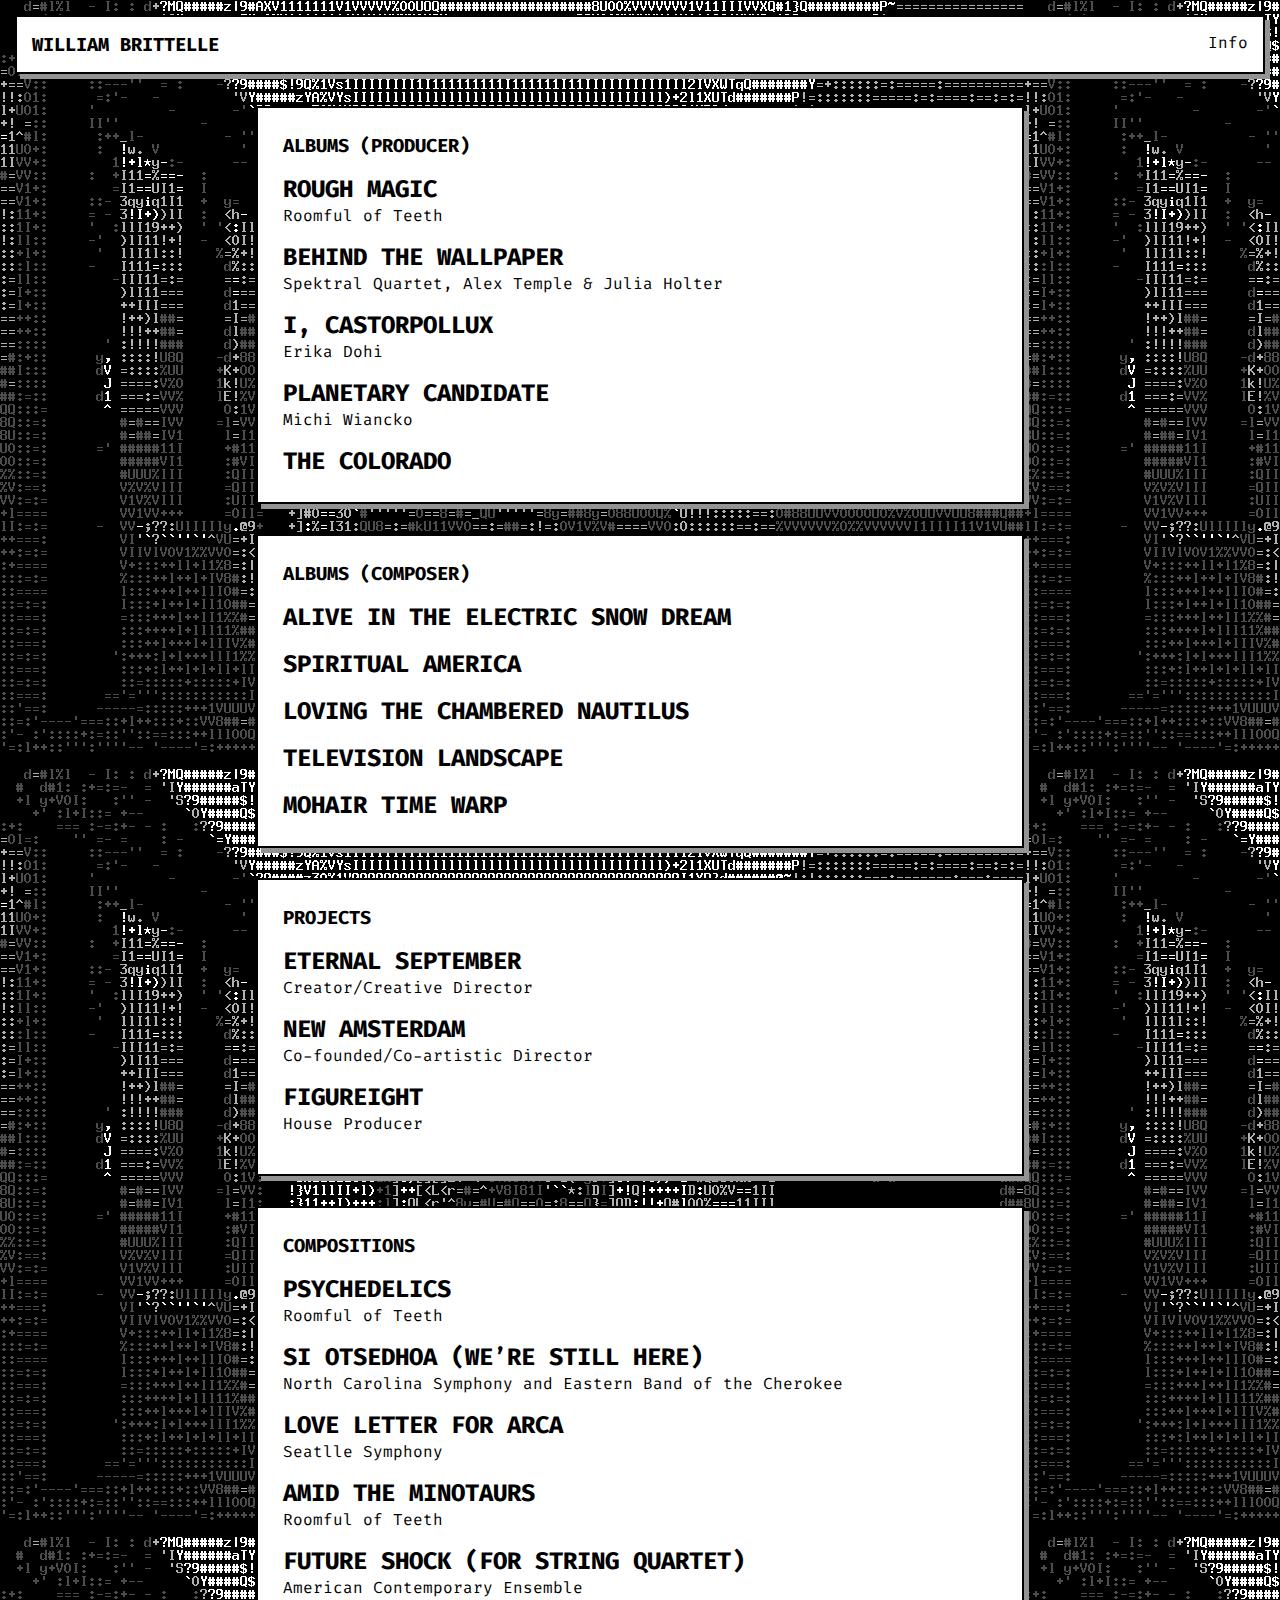
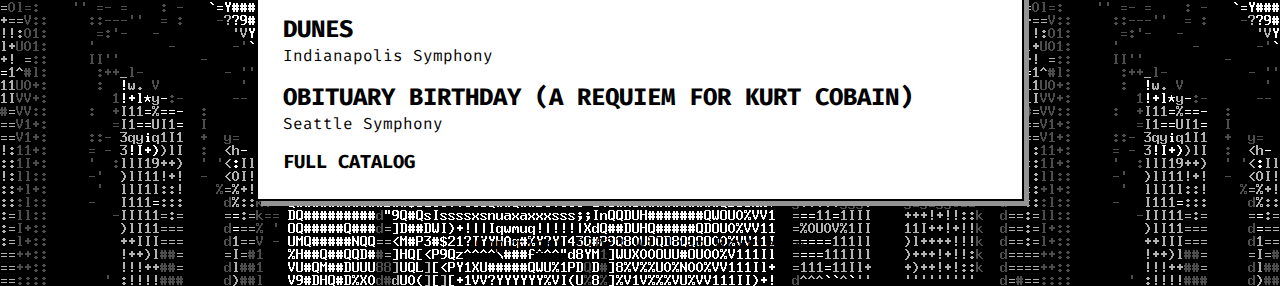
==== index.html @ 8321e182 "copy update / add background" ====
<!doctype html>
<html lang="en">

<head>
	<meta charset="UTF-8">
	<meta name="viewport" content="width=device-width, initial-scale=1.0">
	<title>William Brittelle</title>
	<link rel="stylesheet" href="style.css">
</head>

<body>

	<header class="card">
		<h3><a href="/">WILLIAM BRITTELLE</a></h3>
		<nav>
			<ul>
				<li><a href="/info">Info</a></li>
			</ul>
		</nav>
	</header>

	<main>
		<div class="card content">
			<h3>ALBUMS (PRODUCER)</h3>
			<h2><a href="https://roomfulofteeth.bandcamp.com/album/rough-magic">ROUGH MAGIC</a></h2>
			<p>Roomful of Teeth</p>
			<h2><a href="https://newamsterdamrecords.bandcamp.com/album/behind-the-wallpaper">BEHIND THE WALLPAPER</a>
			</h2>
			<p>Spektral Quartet, Alex Temple & Julia Holter</p>
			<h2><a href="https://erikadohi.bandcamp.com/album/i-castorpollux">I, CASTORPOLLUX</a></h2>
			<p>Erika Dohi</p>
			<h2><a href="https://michiwiancko.bandcamp.com/album/planetary-candidate">PLANETARY CANDIDATE</a></h2>
			<p>Michi Wiancko</p>
			<h2><a href="https://visionintoart.bandcamp.com/album/the-colorado">THE COLORADO</a></h2>
		</div>
		<div class="card content">
			<h3>ALBUMS (COMPOSER)</h3>
			<h2><a href="https://williambrittelle.bandcamp.com/album/alive-in-the-electric-snow-dream">ALIVE IN THE
					ELECTRIC SNOW
					DREAM</a></h2>
			<h2><a href="https://williambrittelle.bandcamp.com/album/spiritual-america">SPIRITUAL AMERICA</a></h2>
			<h2><a href="https://williambrittelle.bandcamp.com/album/loving-the-chambered-nautilus">LOVING THE CHAMBERED
					NAUTILUS</a></h2>
			<h2><a href="https://williambrittelle.bandcamp.com/album/television-landscape">TELEVISION LANDSCAPE</a></h2>
			<h2><a href="https://williambrittelle.bandcamp.com/album/mohair-time-warp">MOHAIR TIME WARP</a></h2>
		</div>

		<div class="card content">
			<h3>PROJECTS</h3>
			<h2><a href="https://eternal-september.net/info/">ETERNAL SEPTEMBER</a></h2>
			<p>Creator/Creative Director</p>
			<h2><a href="https://www.newamrecords.com">NEW AMSTERDAM</a></h2>
			<p>Co-founded/Co-artistic Director</p>
			<h2><a href="https://www.figure8recording.com">FIGUREIGHT</a></h2>
			<p>House Producer</p>
		</div>

		<div class="card content">
			<h3>COMPOSITIONS</h3>

			<h2><a href="https://roomfulofteeth.bandcamp.com/album/rough-magic">PSYCHEDELICS</a></h2>
			<p>Roomful of Teeth</p>

			<h2>SI OTSEDHOA (WE’RE STILL HERE)</h2>
			<p>North Carolina Symphony and Eastern Band of the Cherokee</p>

			<h2>LOVE LETTER FOR ARCA</h2>
			<p>Seatlle Symphony</p>

			<h2><a href="https://roomfulofteeth.bandcamp.com/track/amid-the-minotaurs-composed-by-william-brittelle">AMID
					THE MINOTAURS</a></h2>
			<p>Roomful of Teeth</p>

			<h2><a href="https://williambrittelle.bandcamp.com/track/future-shock-for-string-quartet-movt-i">FUTURE SHOCK
					(FOR STRING QUARTET)</a></h2>
			<p>American Contemporary Ensemble</p>

			<h2>DUNES</h2>
			<p>Indianapolis Symphony</p>

			<h2>OBITUARY BIRTHDAY (A REQUIEM FOR KURT COBAIN)</h2>
			<p>Seattle Symphony</p>

			<h3><a href="/works-list">FULL CATALOG</a></h3>
		</div>
	</main>

	<footer>
		<p>Copyright &copy;2023 William Brittelle</p>
	</footer>

</body>

</html>
---- style.css ----
@import url("https://fonts.googleapis.com/css2?family=Fira+Code:wght@300;400;500&display=swap");

* {
  box-sizing: border-box;
  margin: 0;
}
html {
  background-image: url("/images/background.png");
}

body {
  font-family: "Fira Code", monospace;
  font-size: 16px;
}

a {
  color: black;
  text-decoration: none;
  text-underline-offset: 5px;
}

a:hover {
  text-decoration: underline black dotted 2px;
}

.content a {
  text-decoration-thickness: 3px;
}

ul {
  list-style-type: none;
  overflow: hidden;

  display: flex;
  gap: 15px;
}

li {
  display: block;
  text-align: center;
}

.card {
  border: 2px solid black;
  /* box-shadow: 5px 5px 0 -2px #fff,
				5px 5px black; */
  box-shadow: 5px 5px rgb(147, 147, 147);
  background-color: white;
}

main {
  margin: 2em 20%;
}

/* main> :nth-child(odd) {
			box-shadow: 5px 5px 0 -2px #6F6CFF,
				5px 5px black;
		}

		main> :nth-child(even) {
			box-shadow: 5px 5px 0 -2px #8AFF6C,
				5px 5px black;
		} */

header {
  padding: 15px;
  display: flex;
  justify-content: space-between;

  margin: 15px;
}

.content {
  padding: 25px;
  margin: 30px 0;
}

.content > h2 {
  margin: 15px 0 0 0;
}
.content > p {
  margin: 0 0 15px 0;
}

footer {
  text-align: center;
  margin-bottom: 2em;
}

@media only screen and (max-width: 800px) {
  body {
    font-size: 14px;
  }

  main {
    margin: 2em 10%;
  }
}
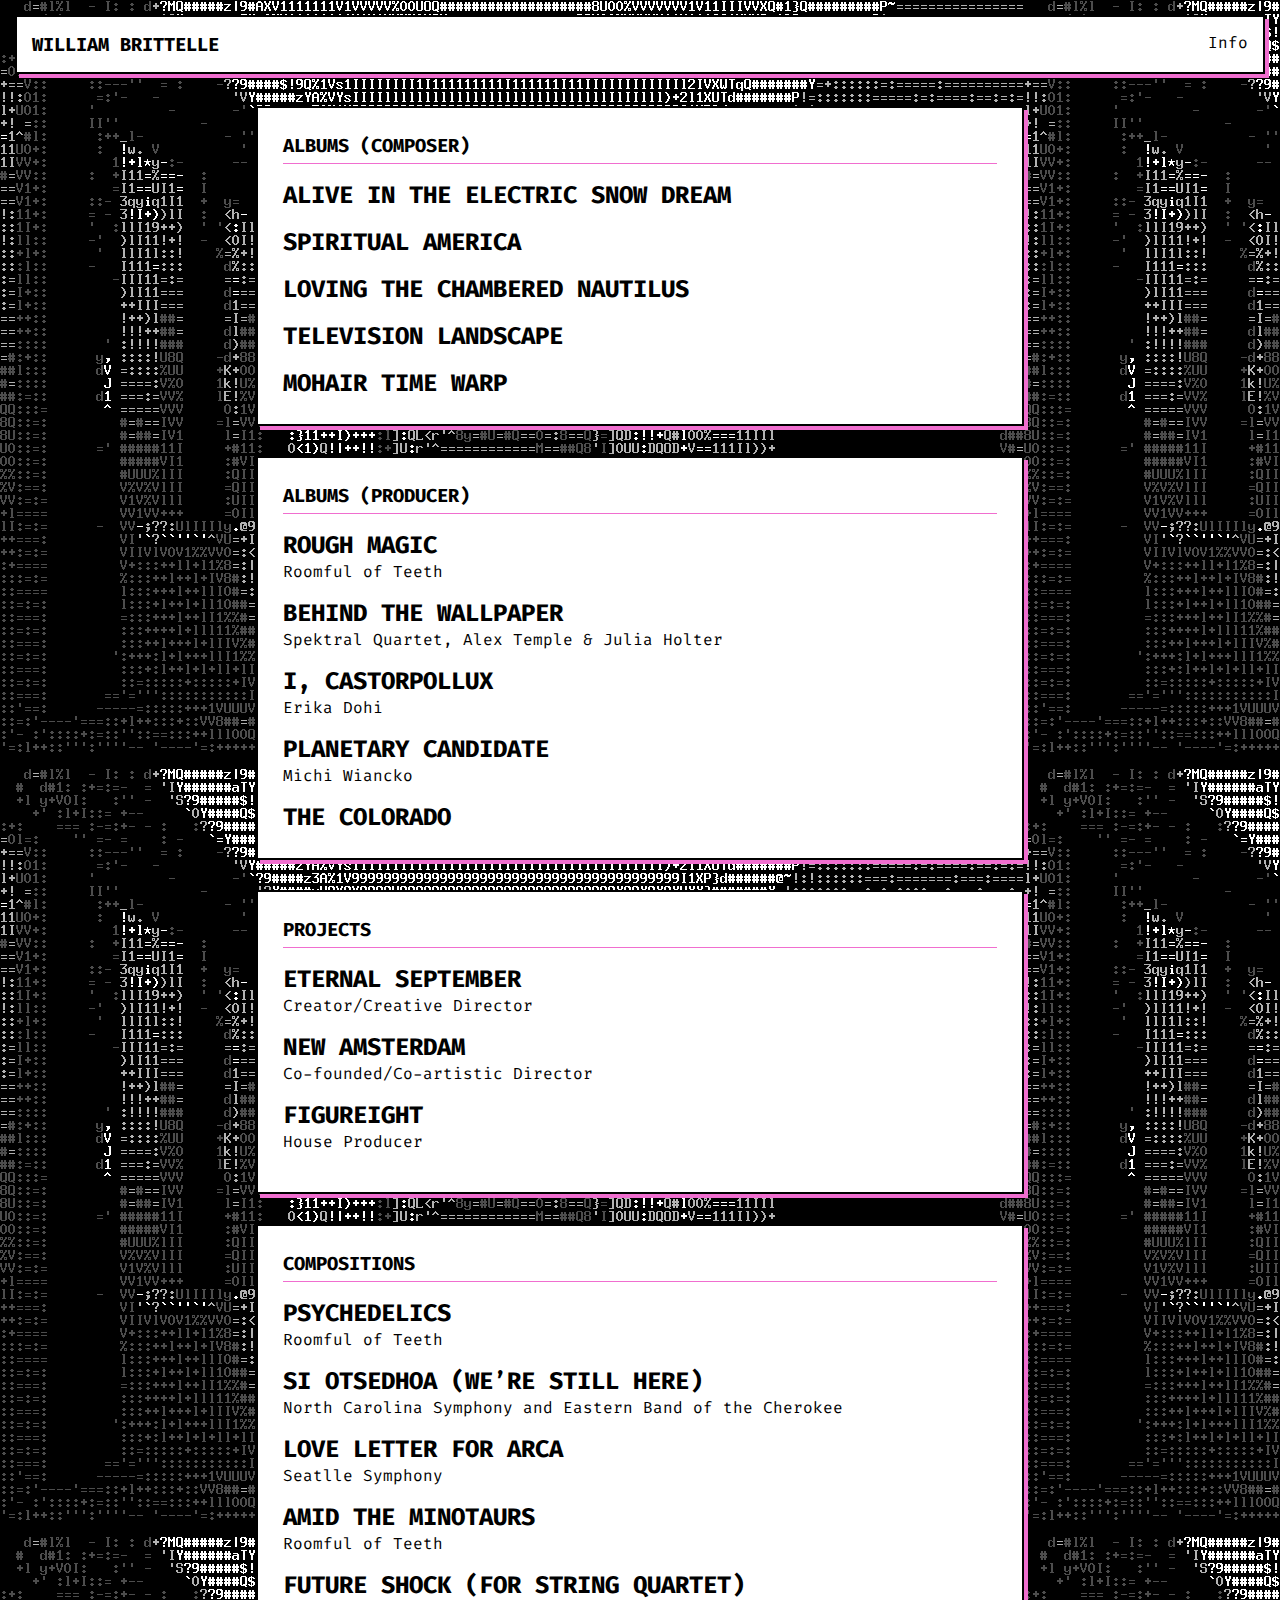
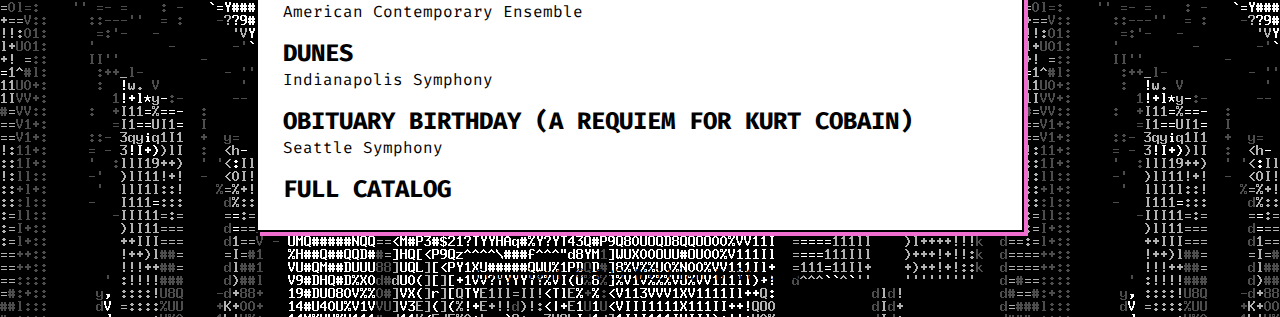
==== commit 39665b95: "bill updates / fixes + mobile stuff" ====
--- a/index.html
+++ b/index.html
@@ -11,15 +11,26 @@
 <body>
 
 	<header class="card">
-		<h3><a href="/">WILLIAM BRITTELLE</a></h3>
+		<h3 class="logo"><a href="./">WILLIAM BRITTELLE</a></h3>
 		<nav>
 			<ul>
-				<li><a href="/info">Info</a></li>
+				<li><a href="./info">Info</a></li>
 			</ul>
 		</nav>
 	</header>
 
 	<main>
+		<div class="card content">
+			<h3>ALBUMS (COMPOSER)</h3>
+			<h2><a href="https://williambrittelle.bandcamp.com/album/alive-in-the-electric-snow-dream">ALIVE IN THE
+					ELECTRIC SNOW
+					DREAM</a></h2>
+			<h2><a href="https://williambrittelle.bandcamp.com/album/spiritual-america">SPIRITUAL AMERICA</a></h2>
+			<h2><a href="https://williambrittelle.bandcamp.com/album/loving-the-chambered-nautilus">LOVING THE CHAMBERED
+					NAUTILUS</a></h2>
+			<h2><a href="https://williambrittelle.bandcamp.com/album/television-landscape">TELEVISION LANDSCAPE</a></h2>
+			<h2><a href="https://williambrittelle.bandcamp.com/album/mohair-time-warp">MOHAIR TIME WARP</a></h2>
+		</div>
 		<div class="card content">
 			<h3>ALBUMS (PRODUCER)</h3>
 			<h2><a href="https://roomfulofteeth.bandcamp.com/album/rough-magic">ROUGH MAGIC</a></h2>
@@ -32,17 +43,6 @@
 			<h2><a href="https://michiwiancko.bandcamp.com/album/planetary-candidate">PLANETARY CANDIDATE</a></h2>
 			<p>Michi Wiancko</p>
 			<h2><a href="https://visionintoart.bandcamp.com/album/the-colorado">THE COLORADO</a></h2>
-		</div>
-		<div class="card content">
-			<h3>ALBUMS (COMPOSER)</h3>
-			<h2><a href="https://williambrittelle.bandcamp.com/album/alive-in-the-electric-snow-dream">ALIVE IN THE
-					ELECTRIC SNOW
-					DREAM</a></h2>
-			<h2><a href="https://williambrittelle.bandcamp.com/album/spiritual-america">SPIRITUAL AMERICA</a></h2>
-			<h2><a href="https://williambrittelle.bandcamp.com/album/loving-the-chambered-nautilus">LOVING THE CHAMBERED
-					NAUTILUS</a></h2>
-			<h2><a href="https://williambrittelle.bandcamp.com/album/television-landscape">TELEVISION LANDSCAPE</a></h2>
-			<h2><a href="https://williambrittelle.bandcamp.com/album/mohair-time-warp">MOHAIR TIME WARP</a></h2>
 		</div>
 
 		<div class="card content">
@@ -81,7 +81,7 @@
 			<h2>OBITUARY BIRTHDAY (A REQUIEM FOR KURT COBAIN)</h2>
 			<p>Seattle Symphony</p>
 
-			<h3><a href="/works-list">FULL CATALOG</a></h3>
+			<h2><a href="./works-list">FULL CATALOG</a></h2>
 		</div>
 	</main>
 
--- a/style.css
+++ b/style.css
@@ -5,7 +5,7 @@
   margin: 0;
 }
 html {
-  background-image: url("/images/background.png");
+  background-image: url("images/background.png");
 }
 
 body {
@@ -44,7 +44,7 @@
   border: 2px solid black;
   /* box-shadow: 5px 5px 0 -2px #fff,
 				5px 5px black; */
-  box-shadow: 5px 5px rgb(147, 147, 147);
+  box-shadow: 4px 4px rgb(240, 110, 207);
   background-color: white;
 }
 
@@ -87,12 +87,27 @@
   margin-bottom: 2em;
 }
 
+h3 {
+  border-bottom: 1px solid rgb(240, 110, 207);
+  margin-bottom: 10px;
+  padding-bottom: 5px;
+}
+h4 {
+  font-weight: normal;
+}
+.logo {
+  border-bottom: none;
+  margin-bottom: 0px;
+  padding-bottom: 0px;
+}
 @media only screen and (max-width: 800px) {
   body {
-    font-size: 14px;
+    font-size: 13px;
   }
-
   main {
-    margin: 2em 10%;
+    margin: 2em 15px;
+  }
+  .content {
+    padding: 15px;
   }
 }
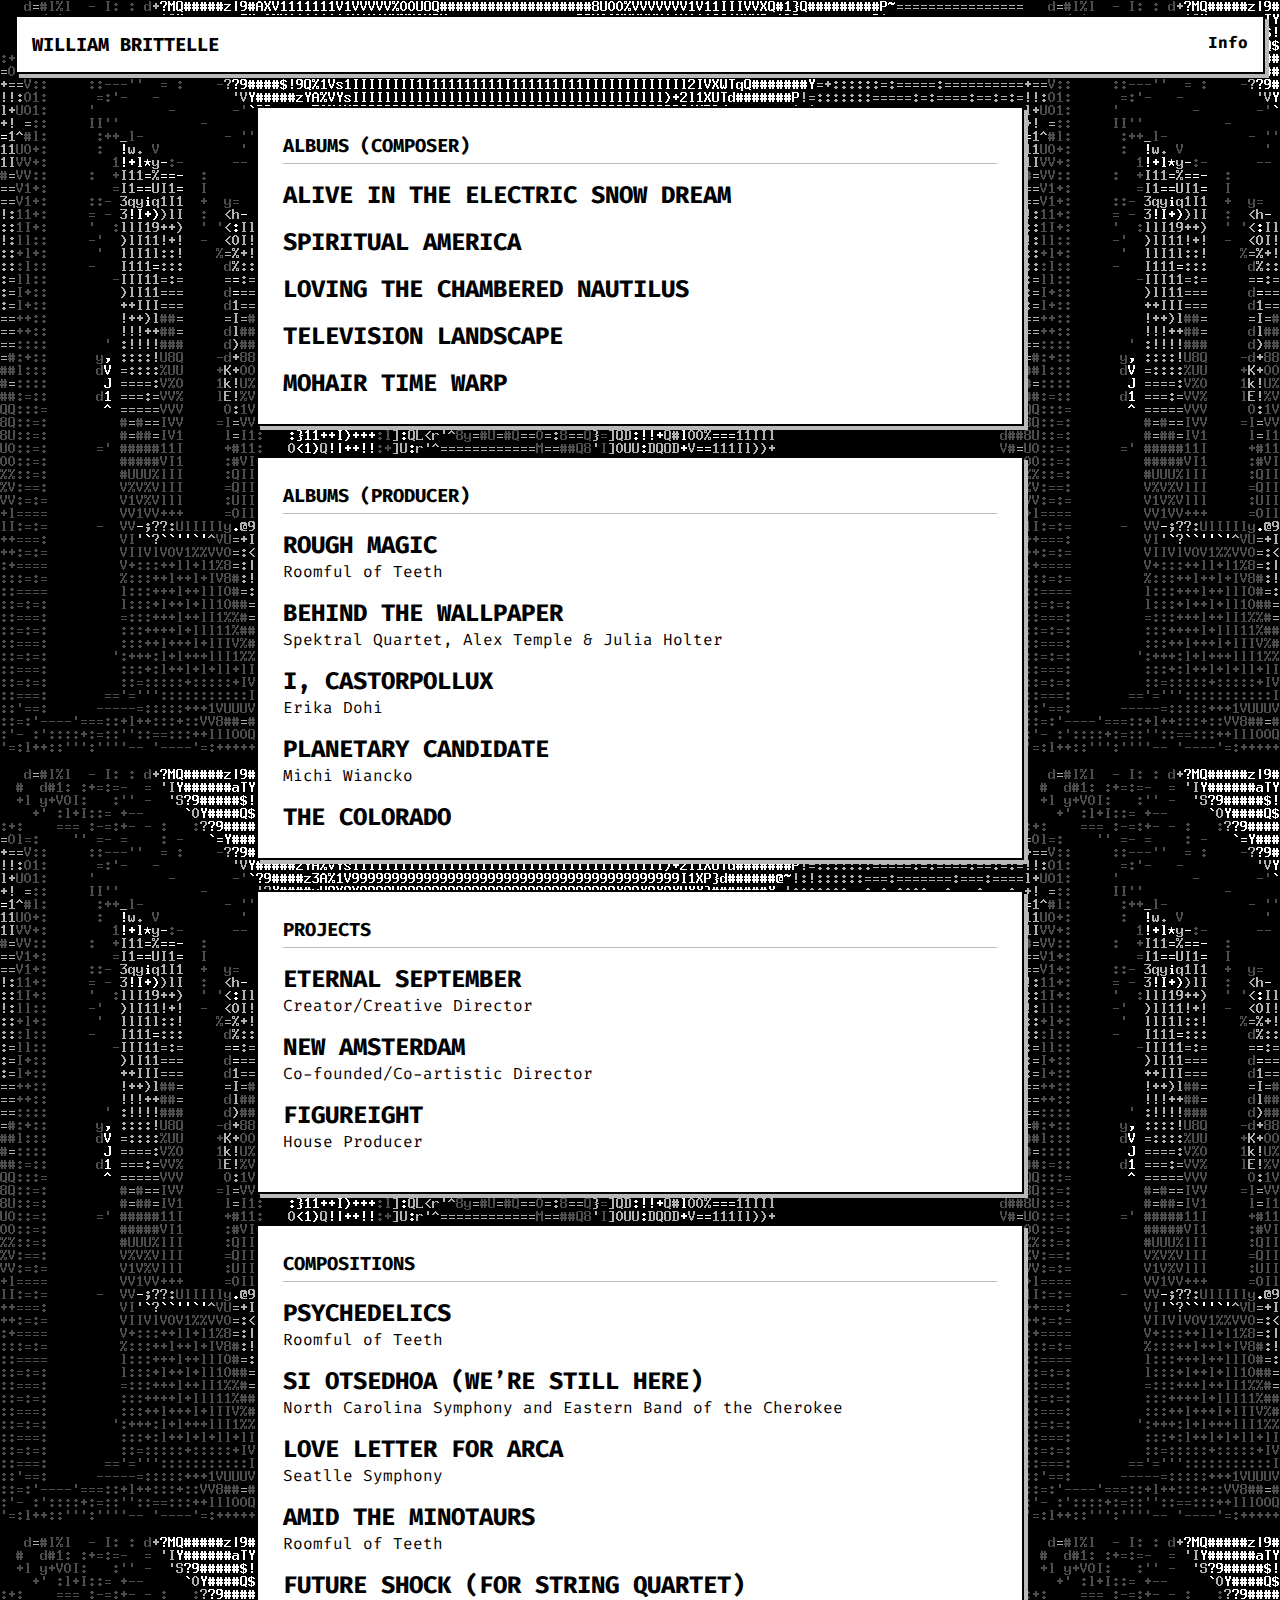
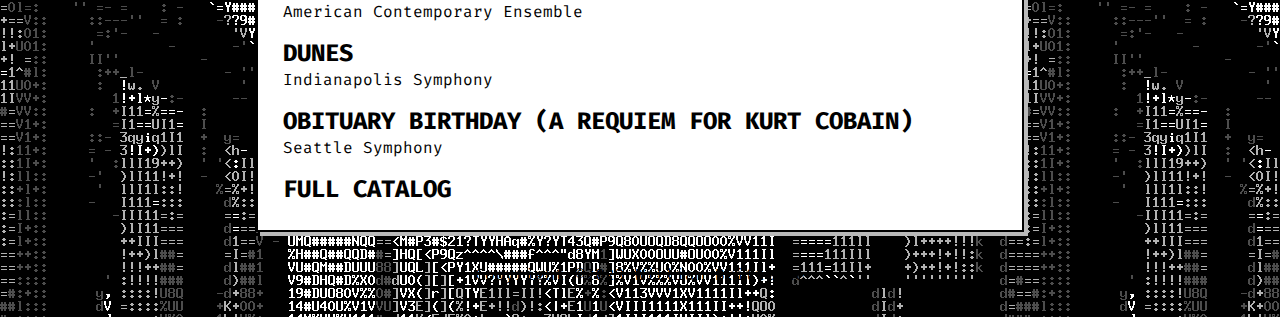
==== commit 8da33ed2: "update colors + add git ignore" ====
--- a/index.html
+++ b/index.html
@@ -12,11 +12,7 @@
 
 	<header class="card">
 		<h3 class="logo"><a href="./">WILLIAM BRITTELLE</a></h3>
-		<nav>
-			<ul>
-				<li><a href="./info">Info</a></li>
-			</ul>
-		</nav>
+		<strong><a href="./info">Info</a></strong>
 	</header>
 
 	<main>
--- a/style.css
+++ b/style.css
@@ -1,4 +1,8 @@
 @import url("https://fonts.googleapis.com/css2?family=Fira+Code:wght@300;400;500&display=swap");
+
+:root {
+  --wb-gray: rgb(185, 185, 185);
+}
 
 * {
   box-sizing: border-box;
@@ -44,7 +48,7 @@
   border: 2px solid black;
   /* box-shadow: 5px 5px 0 -2px #fff,
 				5px 5px black; */
-  box-shadow: 4px 4px rgb(240, 110, 207);
+  box-shadow: 4px 4px var(--wb-gray);
   background-color: white;
 }
 
@@ -88,7 +92,7 @@
 }
 
 h3 {
-  border-bottom: 1px solid rgb(240, 110, 207);
+  border-bottom: 1px solid var(--wb-gray);
   margin-bottom: 10px;
   padding-bottom: 5px;
 }
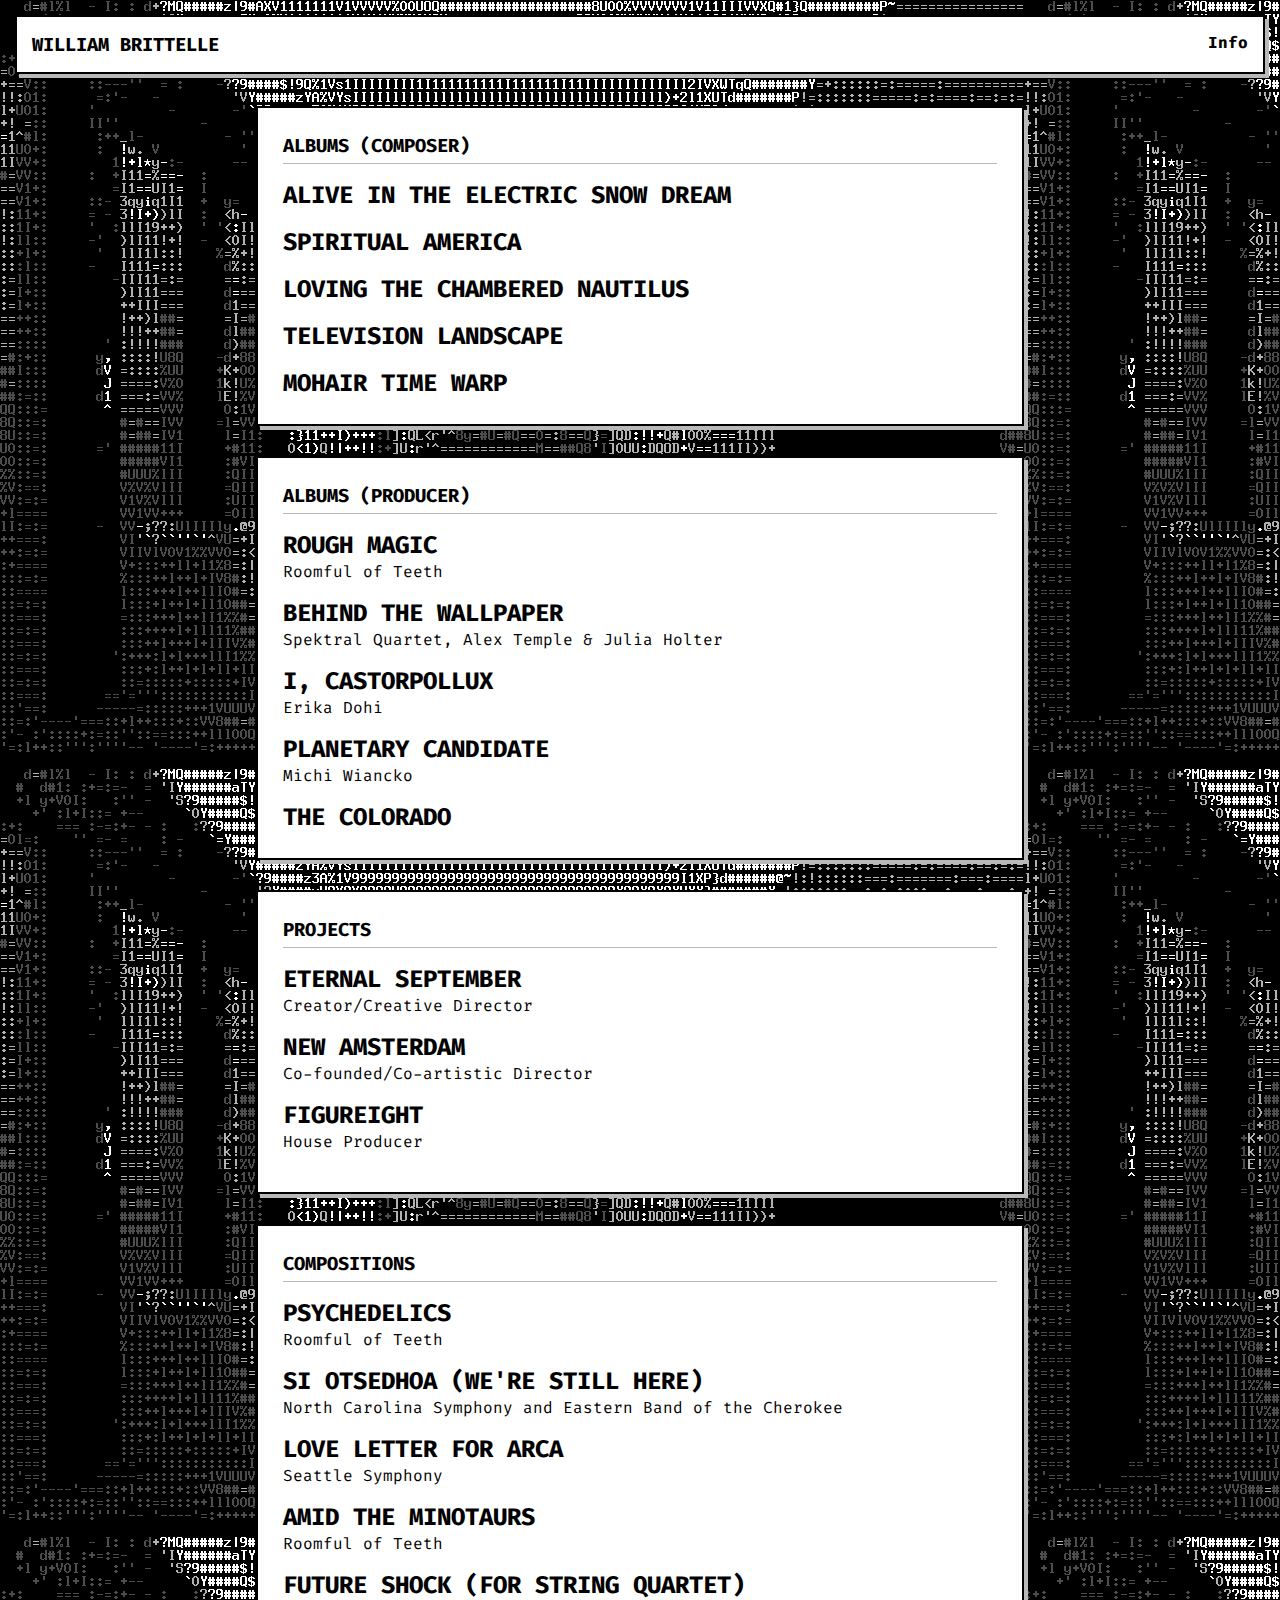
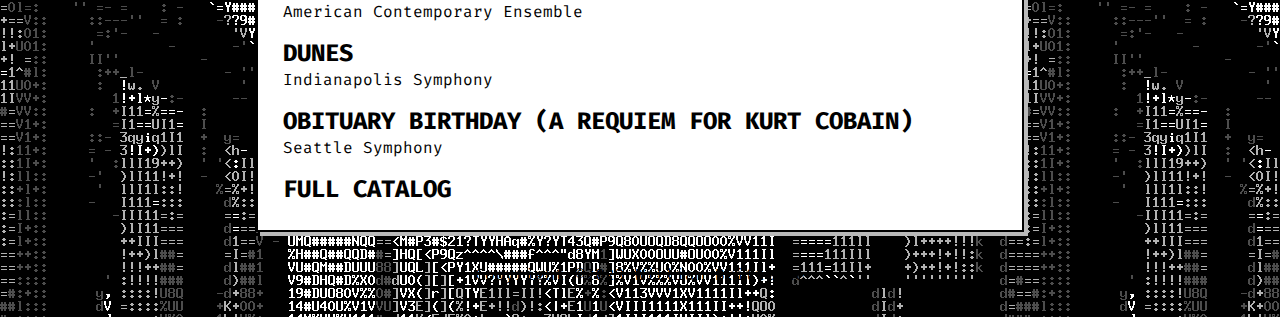
==== commit d6de996e: "fix typo" ====
--- a/index.html
+++ b/index.html
@@ -57,11 +57,11 @@
 			<h2><a href="https://roomfulofteeth.bandcamp.com/album/rough-magic">PSYCHEDELICS</a></h2>
 			<p>Roomful of Teeth</p>
 
-			<h2>SI OTSEDHOA (WE’RE STILL HERE)</h2>
+			<h2>SI OTSEDHOA (WE'RE STILL HERE)</h2>
 			<p>North Carolina Symphony and Eastern Band of the Cherokee</p>
 
 			<h2>LOVE LETTER FOR ARCA</h2>
-			<p>Seatlle Symphony</p>
+			<p>Seattle Symphony</p>
 
 			<h2><a href="https://roomfulofteeth.bandcamp.com/track/amid-the-minotaurs-composed-by-william-brittelle">AMID
 					THE MINOTAURS</a></h2>
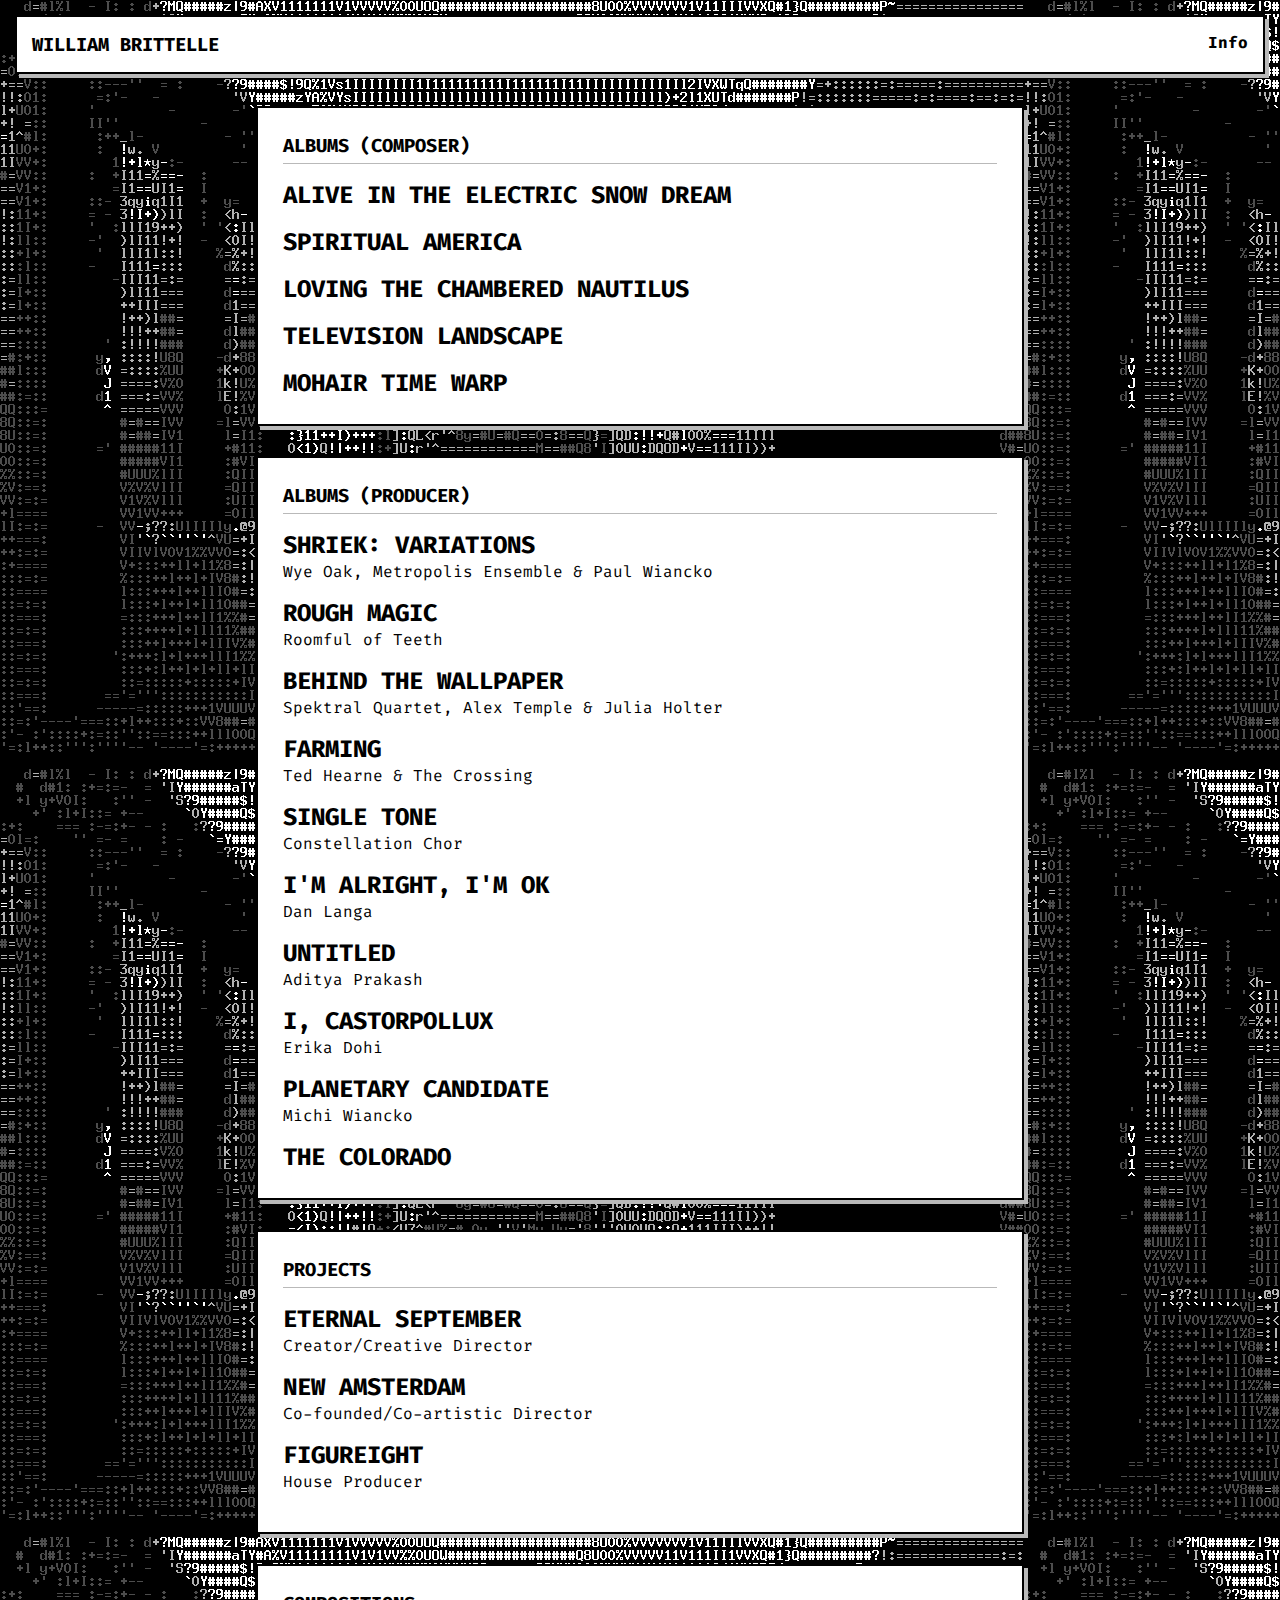
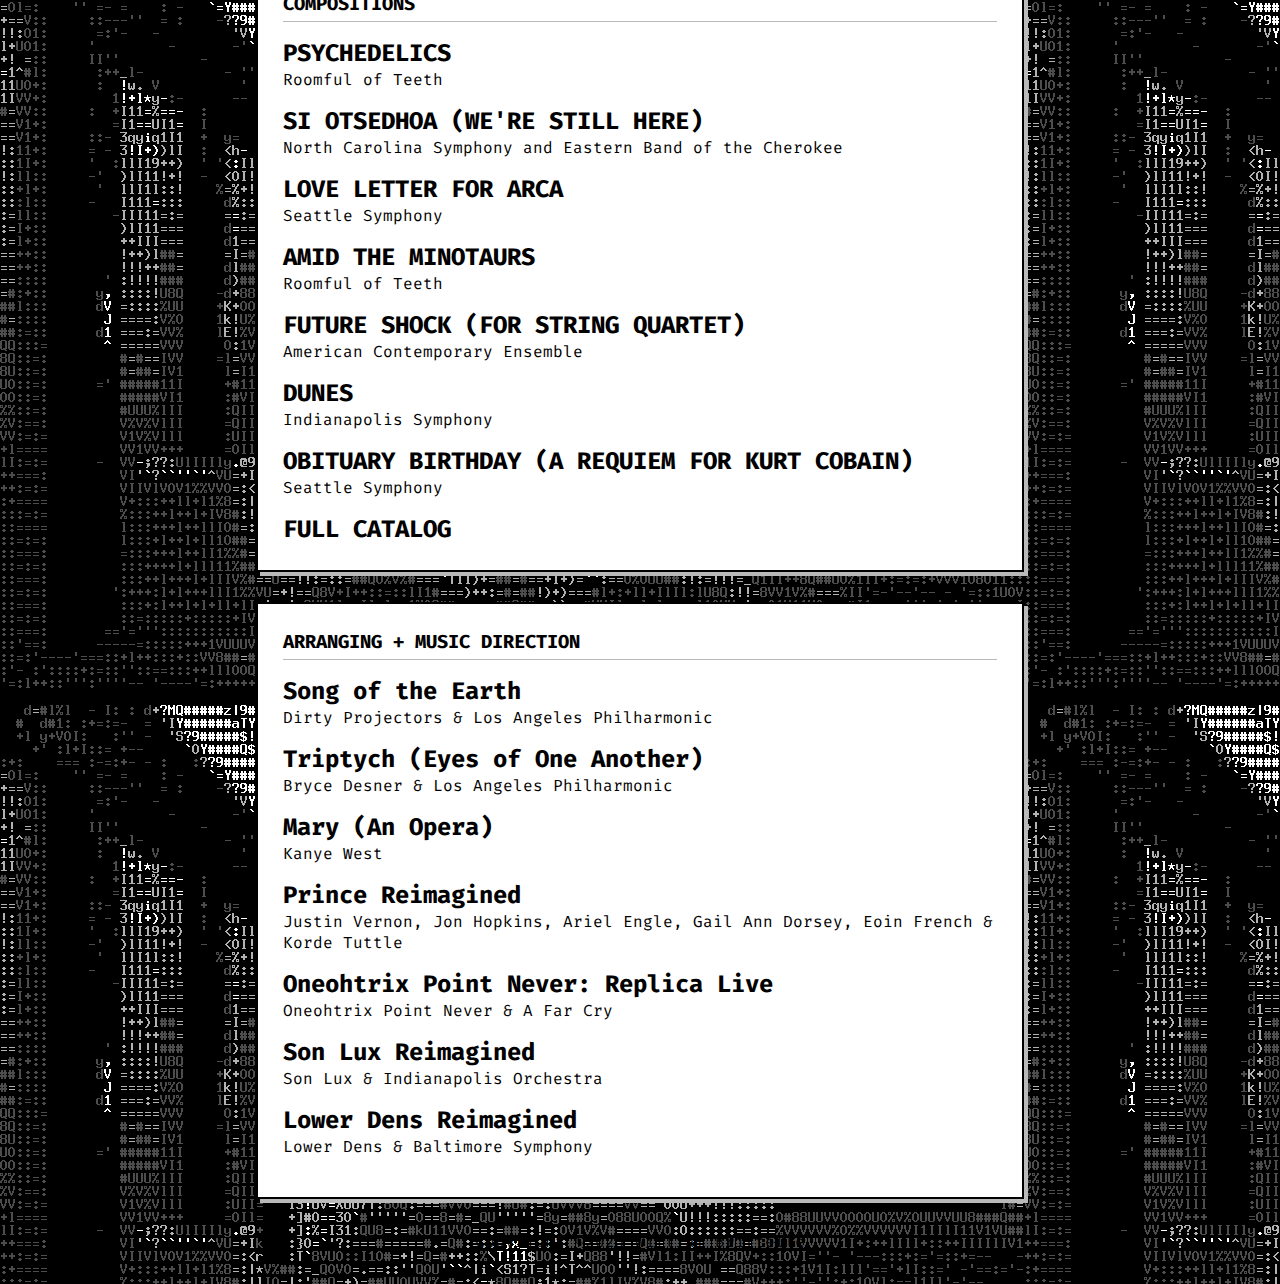
==== commit 54a91e17: "update index" ====
--- a/index.html
+++ b/index.html
@@ -29,11 +29,21 @@
 		</div>
 		<div class="card content">
 			<h3>ALBUMS (PRODUCER)</h3>
+			<h2><a href="https://wyeoak.bandcamp.com/album/shriek-variations">SHRIEK: VARIATIONS</a></h2>
+			<p>Wye Oak, Metropolis Ensemble & Paul Wiancko</p>
 			<h2><a href="https://roomfulofteeth.bandcamp.com/album/rough-magic">ROUGH MAGIC</a></h2>
 			<p>Roomful of Teeth</p>
 			<h2><a href="https://newamsterdamrecords.bandcamp.com/album/behind-the-wallpaper">BEHIND THE WALLPAPER</a>
 			</h2>
 			<p>Spektral Quartet, Alex Temple & Julia Holter</p>
+			<h2>FARMING</h2>
+			<p>Ted Hearne & The Crossing</p>
+			<h2>SINGLE TONE</h2>
+			<p>Constellation Chor</p>
+			<h2>I'M ALRIGHT, I'M OK</h2>
+			<p>Dan Langa</p>
+			<h2>UNTITLED</h2>
+			<p>Aditya Prakash</p>
 			<h2><a href="https://erikadohi.bandcamp.com/album/i-castorpollux">I, CASTORPOLLUX</a></h2>
 			<p>Erika Dohi</p>
 			<h2><a href="https://michiwiancko.bandcamp.com/album/planetary-candidate">PLANETARY CANDIDATE</a></h2>
@@ -79,6 +89,30 @@
 
 			<h2><a href="./works-list">FULL CATALOG</a></h2>
 		</div>
+		<div class="card content">
+			<h3>ARRANGING + MUSIC DIRECTION</h3>
+
+			<h2>Song of the Earth</h2>
+			<p>Dirty Projectors & Los Angeles Philharmonic</p>
+
+			<h2>Triptych (Eyes of One Another)</h2>
+			<p>Bryce Desner & Los Angeles Philharmonic</p>
+
+			<h2>Mary (An Opera)</h2>
+			<p>Kanye West</p>
+
+			<h2>Prince Reimagined</h2>
+			<p>Justin Vernon, Jon Hopkins, Ariel Engle, Gail Ann Dorsey, Eoin French & Korde Tuttle</p>
+
+			<h2>Oneohtrix Point Never: Replica Live</h2>
+			<p>Oneohtrix Point Never & A Far Cry</p>
+
+			<h2>Son Lux Reimagined</h2>
+			<p>Son Lux & Indianapolis Orchestra</p>
+
+			<h2>Lower Dens Reimagined</h2>
+			<p>Lower Dens & Baltimore Symphony</p>
+		</div>
 	</main>
 
 	<footer>
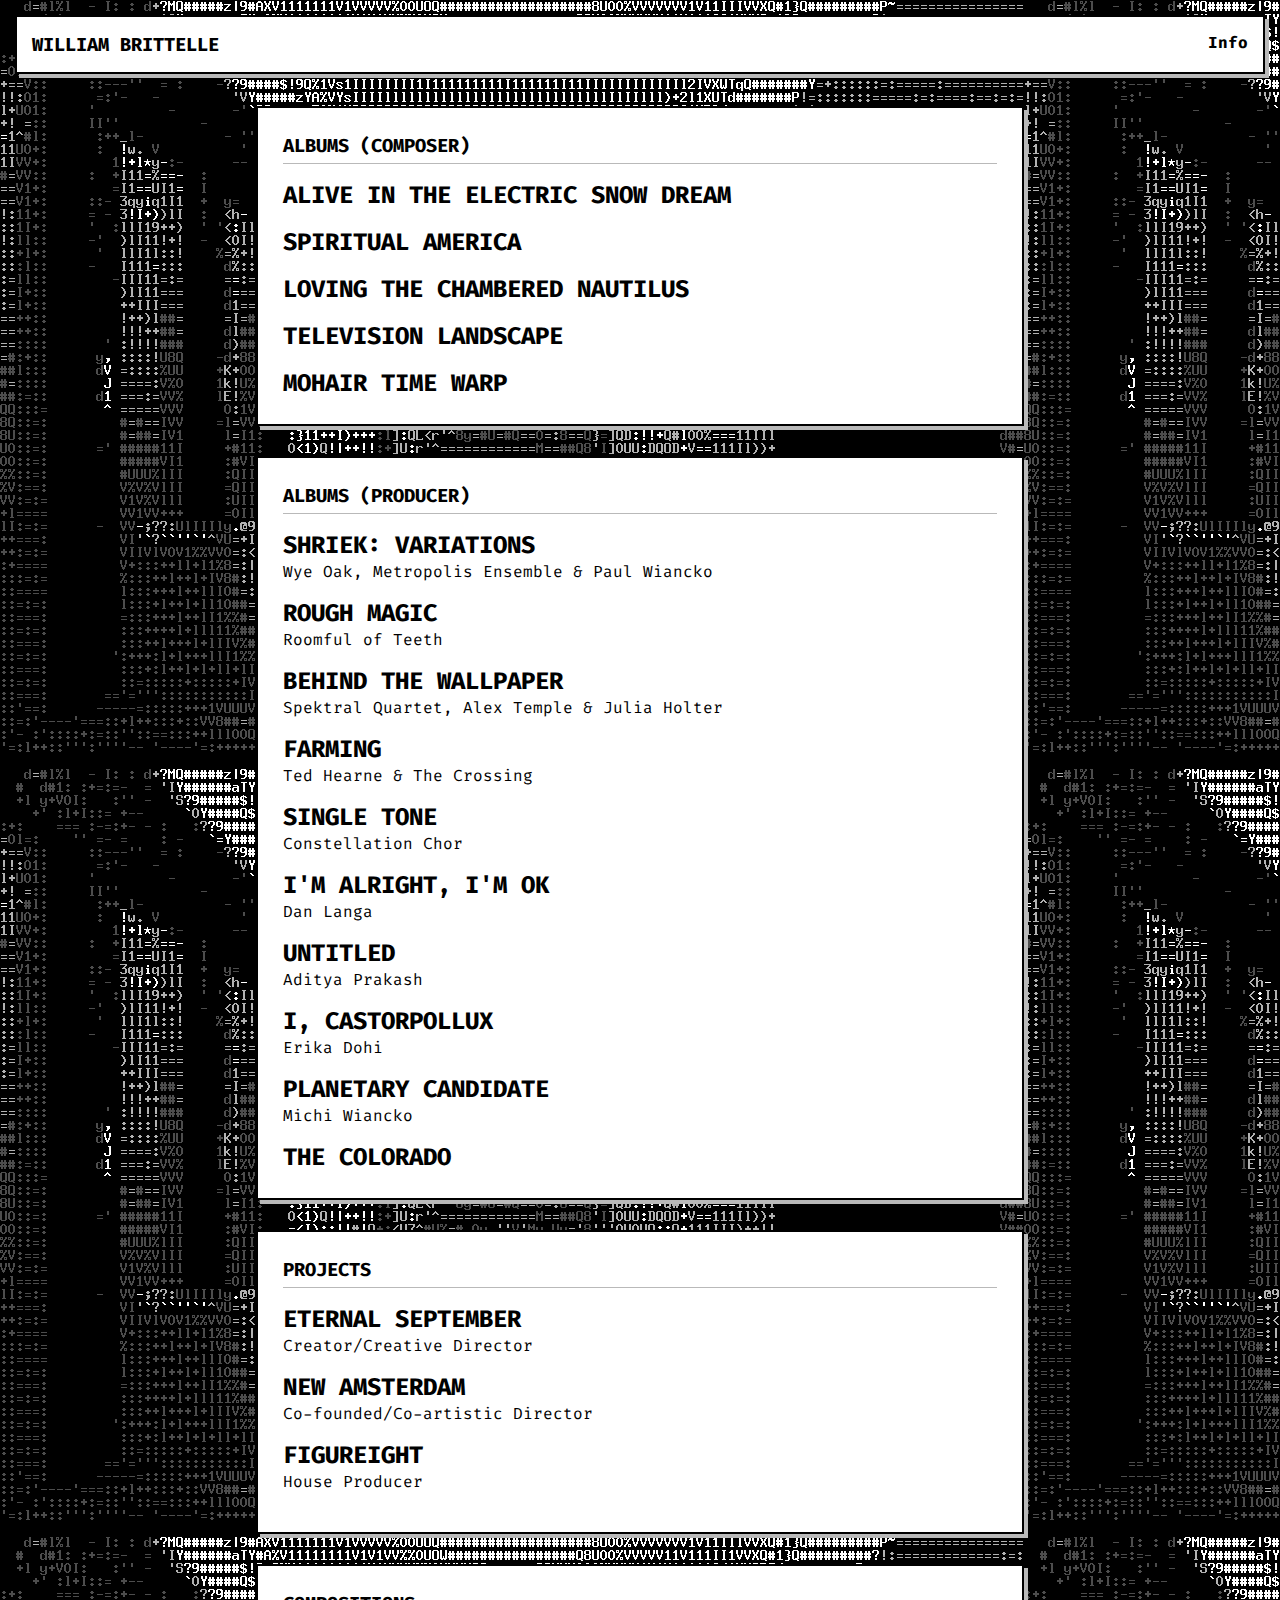
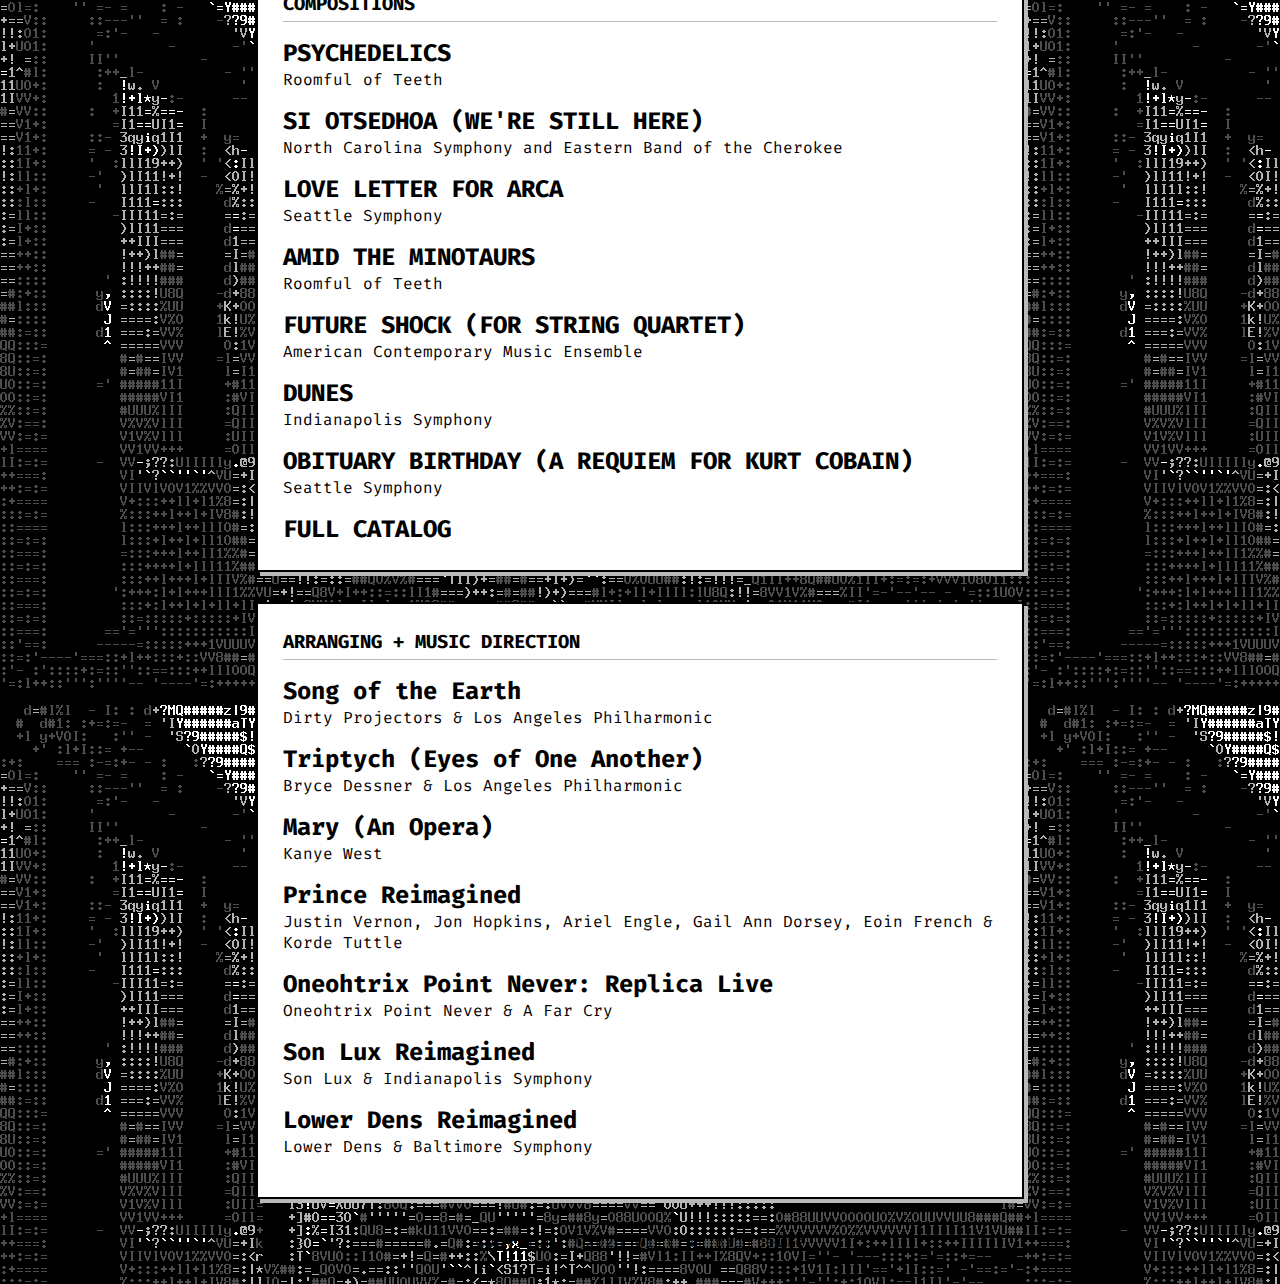
==== commit 4c1ba247: "fix spelling stuff" ====
--- a/index.html
+++ b/index.html
@@ -79,7 +79,7 @@
 
 			<h2><a href="https://williambrittelle.bandcamp.com/track/future-shock-for-string-quartet-movt-i">FUTURE SHOCK
 					(FOR STRING QUARTET)</a></h2>
-			<p>American Contemporary Ensemble</p>
+			<p>American Contemporary Music Ensemble</p>
 
 			<h2>DUNES</h2>
 			<p>Indianapolis Symphony</p>
@@ -96,7 +96,7 @@
 			<p>Dirty Projectors & Los Angeles Philharmonic</p>
 
 			<h2>Triptych (Eyes of One Another)</h2>
-			<p>Bryce Desner & Los Angeles Philharmonic</p>
+			<p>Bryce Dessner & Los Angeles Philharmonic</p>
 
 			<h2>Mary (An Opera)</h2>
 			<p>Kanye West</p>
@@ -108,7 +108,7 @@
 			<p>Oneohtrix Point Never & A Far Cry</p>
 
 			<h2>Son Lux Reimagined</h2>
-			<p>Son Lux & Indianapolis Orchestra</p>
+			<p>Son Lux & Indianapolis Symphony</p>
 
 			<h2>Lower Dens Reimagined</h2>
 			<p>Lower Dens & Baltimore Symphony</p>
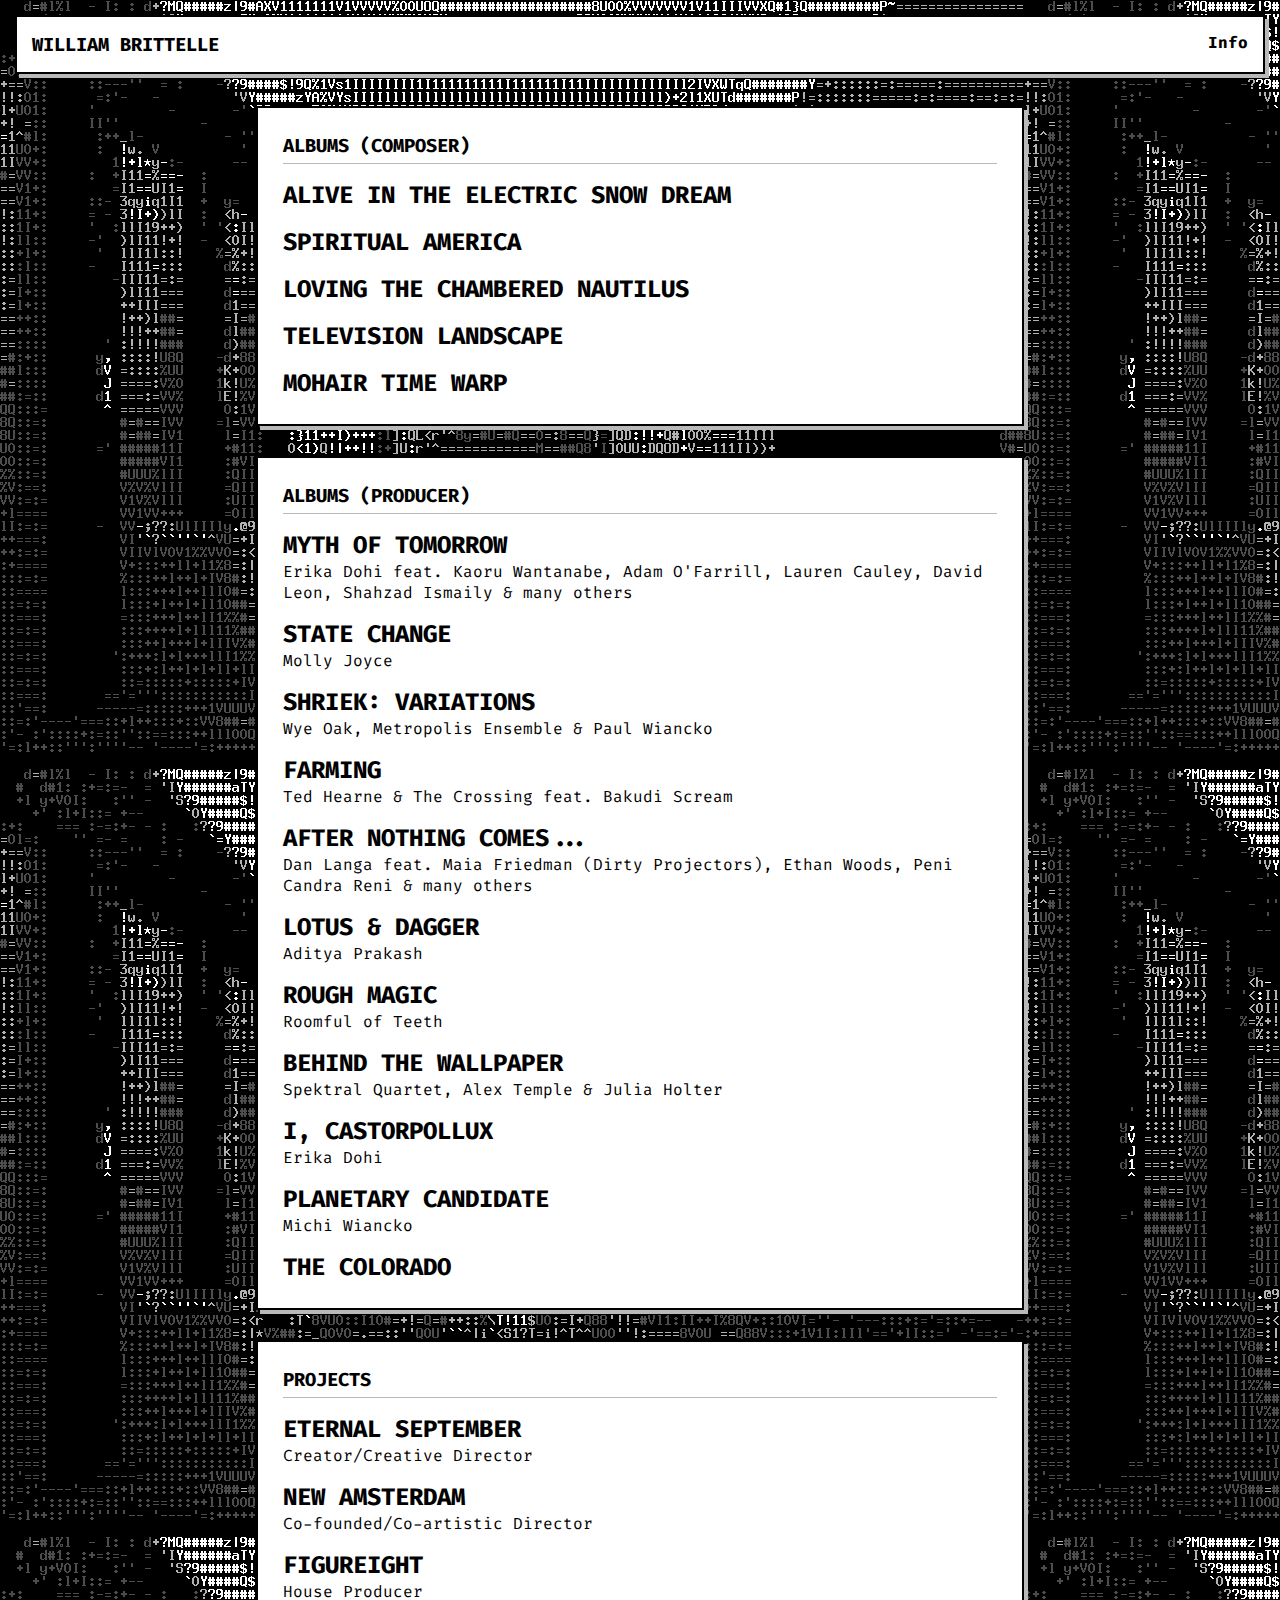
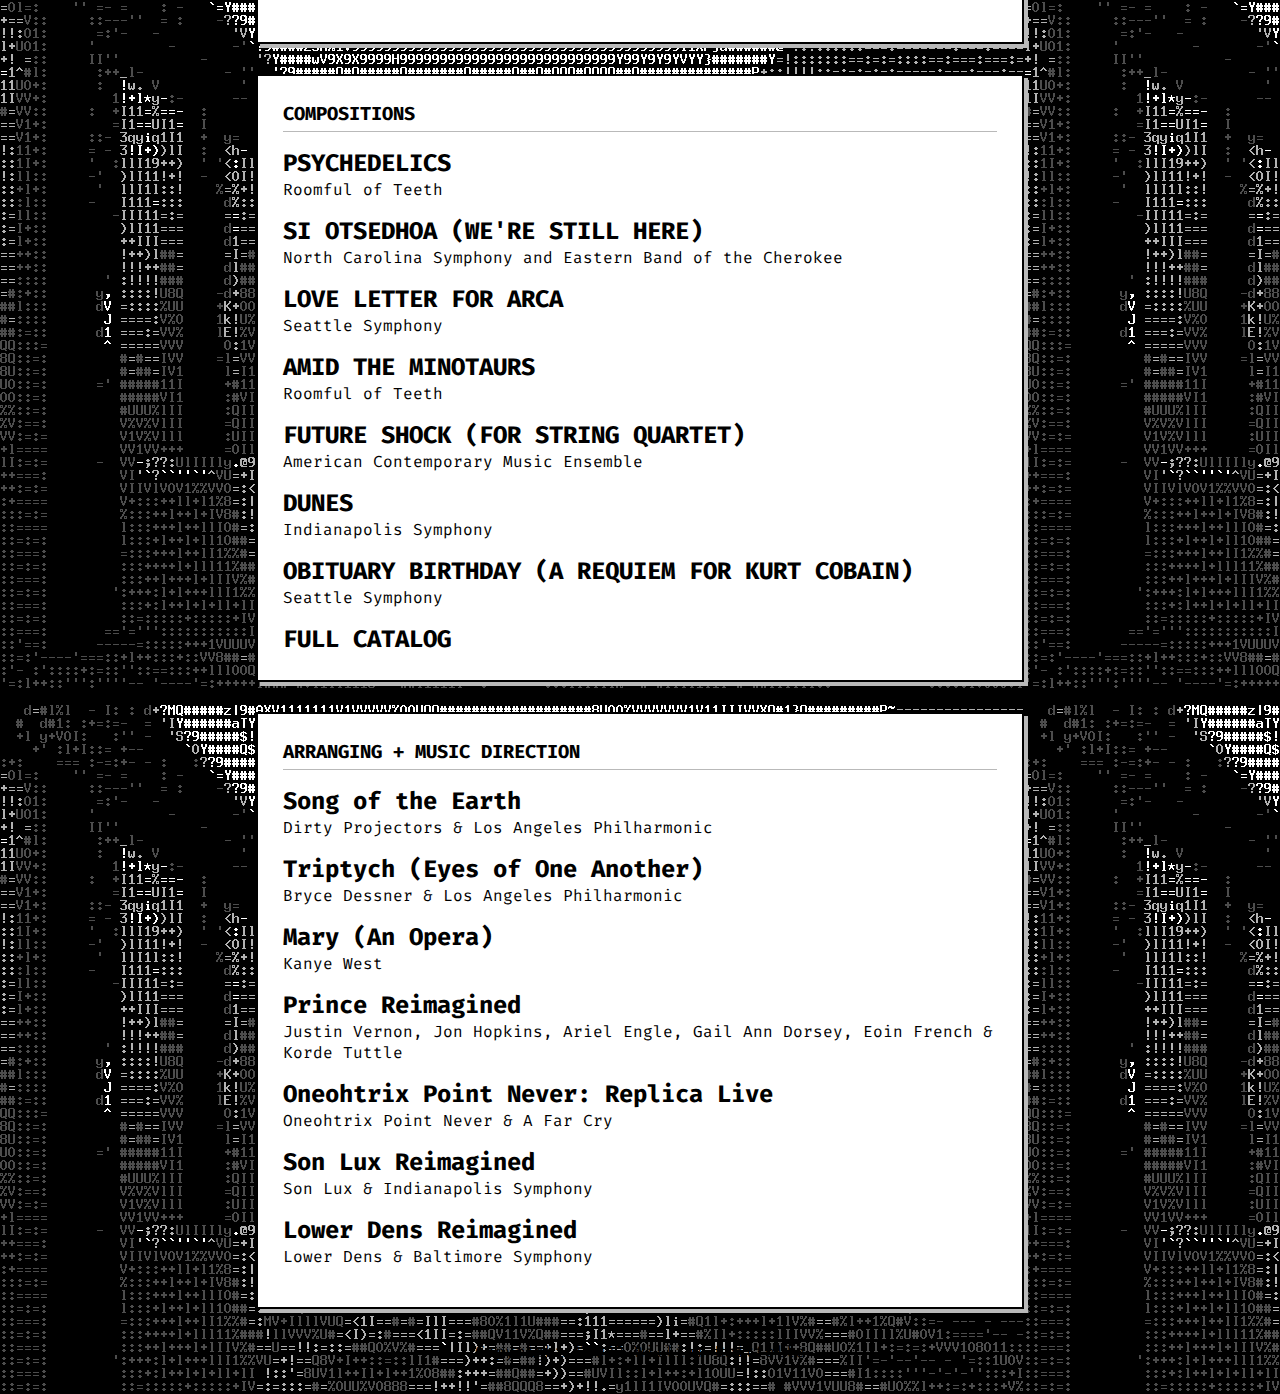
==== commit 9dbc1e15: "producer updated 2024-10-27" ====
--- a/index.html
+++ b/index.html
@@ -29,21 +29,29 @@
 		</div>
 		<div class="card content">
 			<h3>ALBUMS (PRODUCER)</h3>
+			<h2>MYTH OF TOMORROW</h2>
+			<p>Erika Dohi feat. Kaoru Wantanabe, Adam O'Farrill, Lauren Cauley, David Leon, Shahzad Ismaily & many others</p>
+			<h2>STATE CHANGE</h2>
+			<p>Molly Joyce</p>
 			<h2><a href="https://wyeoak.bandcamp.com/album/shriek-variations">SHRIEK: VARIATIONS</a></h2>
 			<p>Wye Oak, Metropolis Ensemble & Paul Wiancko</p>
+			<h2><a href="https://www.farming.crossingchoir.org/">FARMING</a></h2>
+			<p>Ted Hearne & The Crossing feat. Bakudi Scream</p>
+			<h2><a href="https://www.danlanga.com/after-nothing-comes">AFTER NOTHING COMES...</a></h2>
+			<p>Dan Langa feat. Maia Friedman (Dirty Projectors), Ethan Woods, Peni Candra Reni & many others</p>
+			<h2>LOTUS & DAGGER</h2>
+			<p>Aditya Prakash</p>
+			<h2></h2>
+			<p></p>
 			<h2><a href="https://roomfulofteeth.bandcamp.com/album/rough-magic">ROUGH MAGIC</a></h2>
 			<p>Roomful of Teeth</p>
 			<h2><a href="https://newamsterdamrecords.bandcamp.com/album/behind-the-wallpaper">BEHIND THE WALLPAPER</a>
 			</h2>
 			<p>Spektral Quartet, Alex Temple & Julia Holter</p>
-			<h2>FARMING</h2>
-			<p>Ted Hearne & The Crossing</p>
-			<h2>SINGLE TONE</h2>
-			<p>Constellation Chor</p>
-			<h2>I'M ALRIGHT, I'M OK</h2>
-			<p>Dan Langa</p>
-			<h2>UNTITLED</h2>
-			<p>Aditya Prakash</p>
+			<!-- <h2>SINGLE TONE</h2>
+			<p>Constellation Chor</p> -->
+			<!-- <h2>I'M ALRIGHT, I'M OK</h2>
+			<p>Dan Langa</p> -->
 			<h2><a href="https://erikadohi.bandcamp.com/album/i-castorpollux">I, CASTORPOLLUX</a></h2>
 			<p>Erika Dohi</p>
 			<h2><a href="https://michiwiancko.bandcamp.com/album/planetary-candidate">PLANETARY CANDIDATE</a></h2>
